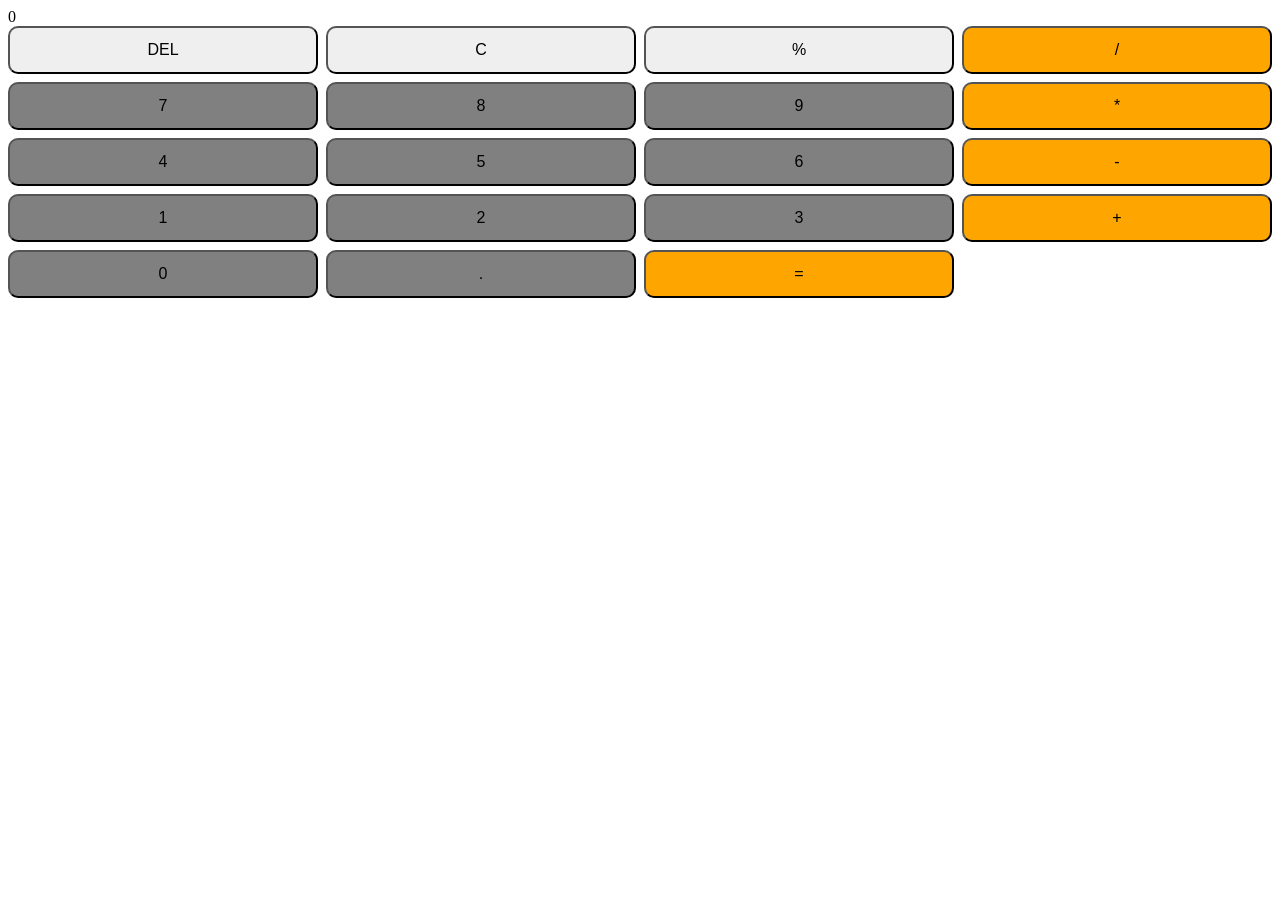
==== PROJECTS/Calculator/calculator.html @ 7fd4239b "first commit" ====
<!DOCTYPE html>
<html lang="en">
<head>
    <meta charset="UTF-8">
    <meta name="viewport" content="width=device-width, initial-scale=1.0">
    <link rel="preconnect" href="https://fonts.googleapis.com">
    <link rel="preconnect" href="https://fonts.gstatic.com" crossorigin>
    <link
        href="https://fonts.googleapis.com/css2?family=Oswald:wght@200..700&family=Poppins:ital,wght@0,100;0,200;0,300;0,400;0,500;0,600;0,700;0,800;0,900;1,100;1,200;1,300;1,400;1,500;1,600;1,700;1,800;1,900&display=swap"
        rel="stylesheet">
    <link rel="stylesheet" href="calculator.css">
    <title>Calculator</title>
</head>
<body>
    <div class="display-container">
        <div class="history-display" id="history"></div>
        <div class="input-display" id="display">0</div>
        <input type="hidden" id="display-input" value="0">
    </div>

    <div class="allButton">
        <button class="">DEL</button>
        <button class="">C</button>
        <button class="">%</button>
        <button class="op-btn">/</button>
        
        <button class="num-btn">7</button>
        <button class="num-btn">8</button>
        <button class="num-btn">9</button>
        <button class="op-btn">*</button>
        
        <button class="num-btn">4</button>
        <button class="num-btn">5</button>
        <button class="num-btn">6</button>
        <button class="op-btn">-</button>
        
        <button class="num-btn">1</button>
        <button class="num-btn">2</button>
        <button class="num-btn">3</button>
        <button class="op-btn">+</button>
        
        <button class="num-btn">0</button>
        <button class="num-btn">.</button>
        <button class="equal-btn">=</button>
    </div>

    <script src="calculator.js"></script>
</body>
</html>
---- PROJECTS/Calculator/calculator.css ----
.allButton {
    display: grid;
    grid-template-columns: repeat(4, 1fr);
    gap: 8px;
}

button {
    height: 48px;
    border-radius: 10px;
    cursor: pointer;
    font-size: 1em;
    font-weight: 500;
    display: flex;
    align-items: center;
    justify-content: center;
    user-select: none;
}

button:hover {
    transform: translateY(-2px);
}

.num-btn {
    background-color: gray;
}

.op-btn {
    background-color: orange;
}

.equal-btn {
    background-color: orange;
}
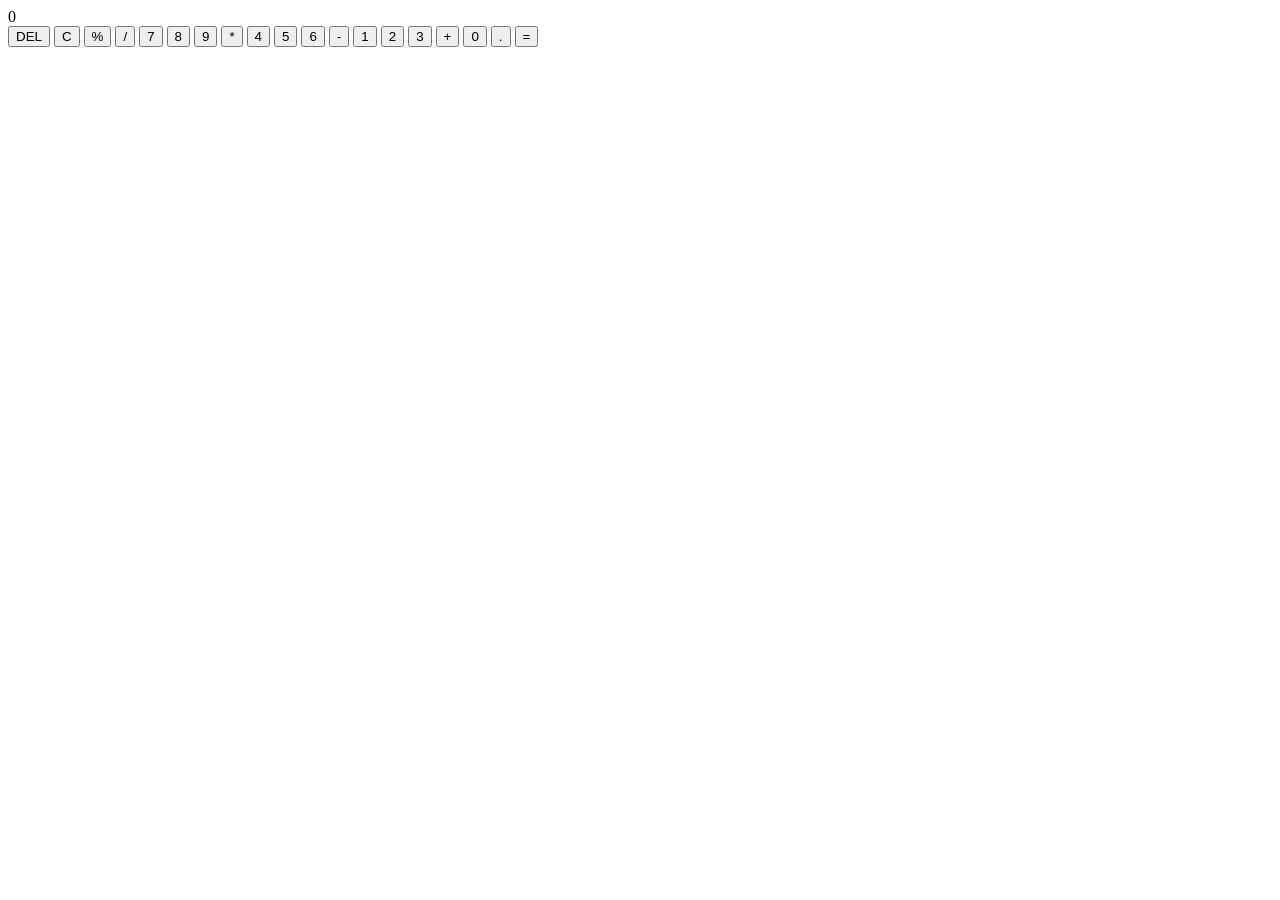
==== commit 745e0e91: "Update calculator.html" ====
--- a/PROJECTS/Calculator/calculator.html
+++ b/PROJECTS/Calculator/calculator.html
@@ -3,13 +3,15 @@
 <head>
     <meta charset="UTF-8">
     <meta name="viewport" content="width=device-width, initial-scale=1.0">
+    <meta name="theme-color" content="#006aff">
     <link rel="preconnect" href="https://fonts.googleapis.com">
     <link rel="preconnect" href="https://fonts.gstatic.com" crossorigin>
     <link
         href="https://fonts.googleapis.com/css2?family=Oswald:wght@200..700&family=Poppins:ital,wght@0,100;0,200;0,300;0,400;0,500;0,600;0,700;0,800;0,900;1,100;1,200;1,300;1,400;1,500;1,600;1,700;1,800;1,900&display=swap"
         rel="stylesheet">
-    <link rel="stylesheet" href="calculator.css">
-    <title>Calculator</title>
+    <link rel="stylesheet" href="projects.css">
+    <link rel="icon" href="NAVBAR/AYwhiteLogo.png" type="image/x-icon">
+    <title>My Calculator</title>
 </head>
 <body>
     <div class="display-container">
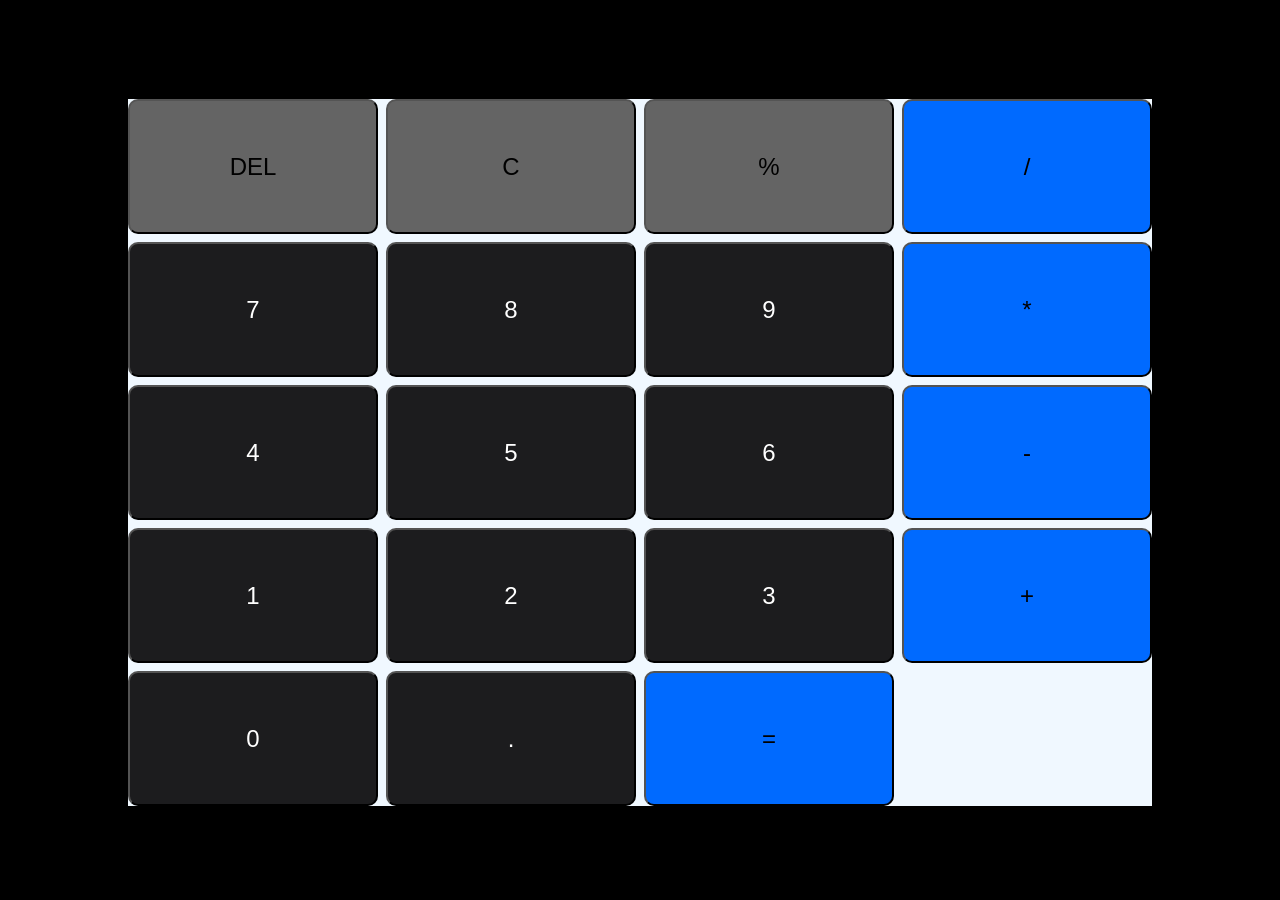
==== commit 18ad4db6: "update calculater" ====
--- a/PROJECTS/Calculator/calculator.html
+++ b/PROJECTS/Calculator/calculator.html
@@ -9,7 +9,7 @@
     <link
         href="https://fonts.googleapis.com/css2?family=Oswald:wght@200..700&family=Poppins:ital,wght@0,100;0,200;0,300;0,400;0,500;0,600;0,700;0,800;0,900;1,100;1,200;1,300;1,400;1,500;1,600;1,700;1,800;1,900&display=swap"
         rel="stylesheet">
-    <link rel="stylesheet" href="projects.css">
+    <link rel="stylesheet" href="calculator.css">
     <link rel="icon" href="NAVBAR/AYwhiteLogo.png" type="image/x-icon">
     <title>My Calculator</title>
 </head>
@@ -21,9 +21,9 @@
     </div>
 
     <div class="allButton">
-        <button class="">DEL</button>
-        <button class="">C</button>
-        <button class="">%</button>
+        <button class="btn">DEL</button>
+        <button class="btn">C</button>
+        <button class="btn">%</button>
         <button class="op-btn">/</button>
         
         <button class="num-btn">7</button>
--- a/PROJECTS/Calculator/calculator.css
+++ b/PROJECTS/Calculator/calculator.css
@@ -0,0 +1,71 @@
+body {
+    margin: 0;
+    padding: 5% 10%;
+    overflow-x: hidden;
+    font-family: "Poppins", sans-serif;
+    font-size: clamp(1.5vw, 1.5rem, 3.5vw);
+    font-weight: 700;
+    background-color: rgb(0, 0, 0);
+}
+
+* {
+    box-sizing: border-box;
+}
+
+.allButton {
+    width: 100%;
+    height: 100%;
+    display: grid;
+    grid-template-columns: repeat(4, 1fr);
+    gap: 8px;
+    background-color: aliceblue;
+}
+
+button {
+    height: 15vh;
+    border-radius: 10px;
+    cursor: pointer;
+    font-size: 1em;
+    font-weight: 500;
+    display: flex;
+    align-items: center;
+    justify-content: center;
+    user-select: none;
+}
+
+.btn {
+    background-color: rgb(100, 100, 100);
+}
+
+.btn:hover {
+    background-color: rgb(120, 120, 120);
+}
+
+button:hover {
+    transform: translateY(-2px);
+}
+
+.num-btn {
+    color: white;
+    background-color: rgb(28, 28, 30);
+}
+
+.num-btn:hover {
+    background-color: rgb(50, 50, 50);
+}
+
+.op-btn {
+    background-color: rgb(0, 106, 255);
+}
+
+.op-btn:hover {
+    background-color: rgb(100, 200, 255);
+}
+
+.equal-btn {
+    background-color: rgb(0, 106, 255);
+}
+
+.equal-btn:hover {
+    background-color: rgb(100, 200, 255);
+}
